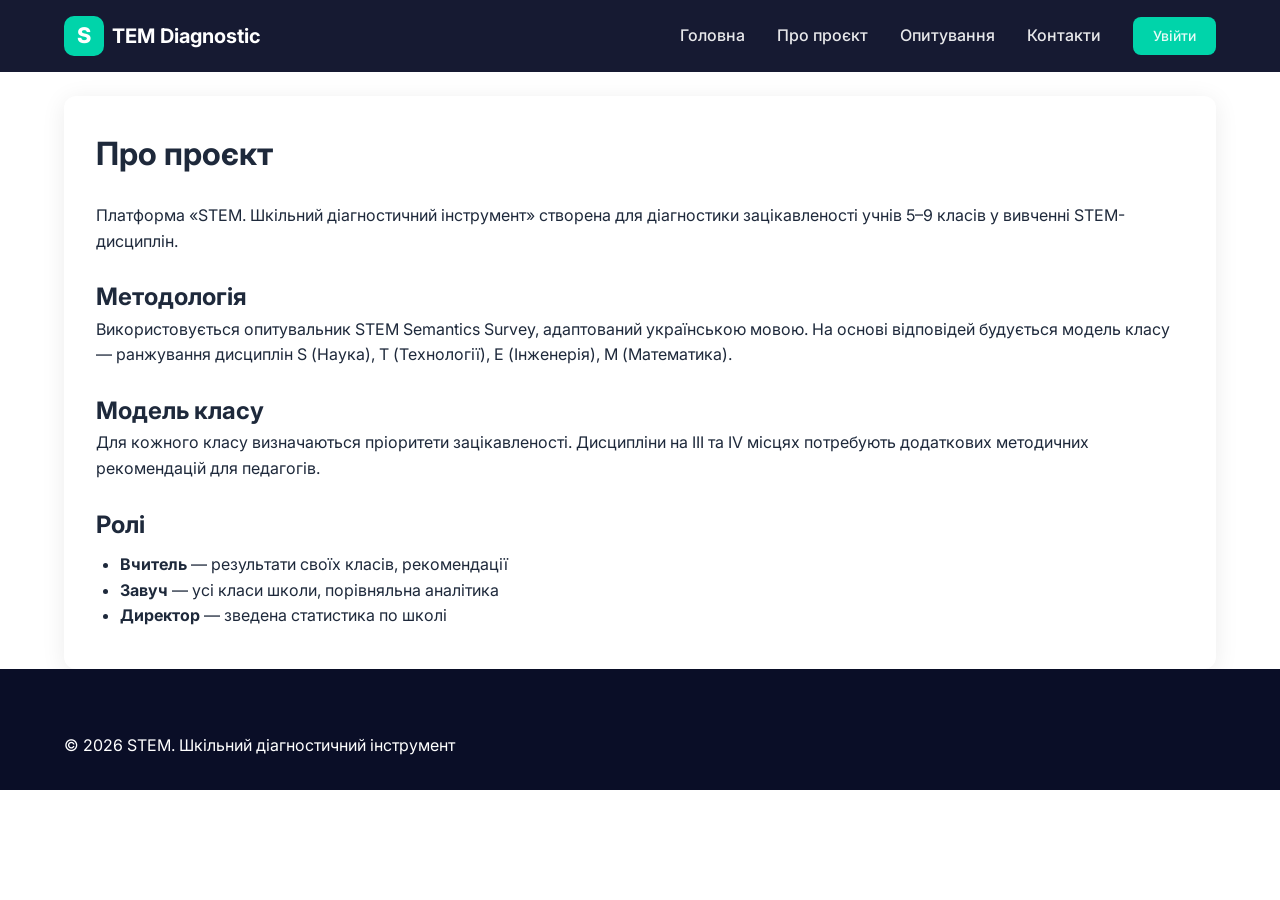
==== frontend/about.html @ a33a81b5 "Add files via upload" ====
<!DOCTYPE html>
<html lang="uk">
<head>
    <meta charset="UTF-8">
    <meta name="viewport" content="width=device-width, initial-scale=1.0">
    <title>Про проєкт — STEM Diagnostic</title>
    <link rel="stylesheet" href="styles.css">
    <link rel="preconnect" href="https://fonts.googleapis.com">
    <link rel="preconnect" href="https://fonts.gstatic.com" crossorigin>
    <link href="https://fonts.googleapis.com/css2?family=Inter:wght@400;500;600;700&display=swap" rel="stylesheet">
</head>
<body>
    <a class="skip-link" href="#main">Перейти до вмісту</a>
    <header class="header">
        <div class="header-top">
            <div class="container header-inner">
                <a href="index.html" class="logo" aria-label="STEM Diagnostic"><span class="logo-icon" aria-hidden="true">S</span><span class="logo-word">TEM Diagnostic</span></a>
                <nav class="nav">
                    <a href="index.html">Головна</a>
                    <a href="index.html#about">Про проєкт</a>
                    <a href="index.html#survey-demo">Опитування</a>
                    <a href="contact.html">Контакти</a>
                    <a href="login.html" class="btn btn-accent stem-auth-login">Увійти</a>
                </nav>
                <button class="mobile-toggle" aria-label="Меню">☰</button>
            </div>
        </div>
    </header>
    <main id="main" class="container" style="padding-top: 6rem;">
        <div class="card">
            <h1 class="page-title">Про проєкт</h1>
            <p>Платформа «STEM. Шкільний діагностичний інструмент» створена для діагностики зацікавленості учнів 5–9 класів у вивченні STEM-дисциплін.</p>
            <h2 style="margin-top:1.5rem">Методологія</h2>
            <p>Використовується опитувальник STEM Semantics Survey, адаптований українською мовою. На основі відповідей будується модель класу — ранжування дисциплін S (Наука), T (Технології), E (Інженерія), M (Математика).</p>
            <h2 style="margin-top:1.5rem">Модель класу</h2>
            <p>Для кожного класу визначаються пріоритети зацікавленості. Дисципліни на III та IV місцях потребують додаткових методичних рекомендацій для педагогів.</p>
            <h2 style="margin-top:1.5rem">Ролі</h2>
            <ul style="margin:0.5rem 0;padding-left:1.5rem">
                <li><strong>Вчитель</strong> — результати своїх класів, рекомендації</li>
                <li><strong>Завуч</strong> — усі класи школи, порівняльна аналітика</li>
                <li><strong>Директор</strong> — зведена статистика по школі</li>
            </ul>
        </div>
    </main>
    <footer class="footer">
        <div class="container"><p>&copy; 2026 STEM. Шкільний діагностичний інструмент</p></div>
    </footer>
    <script src="app.js"></script>
    <script>document.querySelector('.mobile-toggle')?.addEventListener('click',()=>document.querySelector('.nav').classList.toggle('open'));</script>
</body>
</html>
---- frontend/styles.css ----
:root {
    --primary: #00d4aa;
    --primary-dark: #00b894;
    --accent: #00d4aa;
    --dark: #0a0e27;
    --dark-light: #151b3d;
    --text: #1e293b;
    --text-light: #94a3b8;
    --white: #ffffff;
    --border: #e2e8f0;
    --error: #dc2626;
    --success: #16a34a;
}

* {
    margin: 0;
    padding: 0;
    box-sizing: border-box;
}

.skip-link {
    position: absolute;
    left: -9999px;
    z-index: 10000;
    padding: 0.5rem 1rem;
    background: var(--dark);
    color: var(--white);
    text-decoration: none;
    border-radius: 4px;
}
.skip-link:focus {
    left: 1rem;
    top: 1rem;
}

.sr-only {
    position: absolute;
    width: 1px;
    height: 1px;
    padding: 0;
    margin: -1px;
    overflow: hidden;
    clip: rect(0, 0, 0, 0);
    white-space: nowrap;
    border: 0;
}

body {
    font-family: 'Inter', 'Segoe UI', system-ui, sans-serif;
    color: var(--text);
    background: var(--white);
    line-height: 1.6;
}

.container {
    max-width: 1200px;
    margin: 0 auto;
    padding: 0 1.5rem;
}

.header {
    position: fixed;
    top: 0;
    left: 0;
    right: 0;
    z-index: 1000;
    background: rgba(10, 14, 39, 0.95);
    backdrop-filter: blur(10px);
}

.header-top {
    padding: 1rem 0;
}

.header-inner {
    display: flex;
    justify-content: space-between;
    align-items: center;
    position: relative;
}

.logo {
    display: flex;
    align-items: center;
    gap: 0.5rem;
    font-weight: 700;
    font-size: 1.25rem;
    color: var(--white);
    text-decoration: none;
}

/* Як на макеті: закруглений квадрат, суцільна м’ята, біла S */
.logo-icon {
    width: 40px;
    height: 40px;
    background: var(--accent);
    border-radius: 10px;
    display: flex;
    align-items: center;
    justify-content: center;
    font-size: 1.35rem;
    font-weight: 800;
    color: #ffffff;
    line-height: 1;
    flex-shrink: 0;
}

.nav {
    display: flex;
    align-items: center;
    gap: 2rem;
}

.nav a {
    color: rgba(255, 255, 255, 0.9);
    text-decoration: none;
    font-weight: 500;
    transition: color 0.2s;
}

.nav a:hover {
    color: var(--accent);
}

.btn {
    display: inline-block;
    padding: 0.5rem 1.25rem;
    border-radius: 8px;
    font-weight: 600;
    text-decoration: none;
    transition: all 0.2s;
    font-size: 0.875rem;
}

.btn-ghost {
    background: transparent;
    color: var(--white);
}

.btn-ghost:hover {
    color: var(--accent);
}

.btn-accent {
    background: var(--accent);
    color: var(--dark);
    border: none;
}

.btn-accent:hover {
    background: var(--primary-dark);
    color: var(--white);
}

.btn-outline-light {
    background: transparent;
    color: var(--white);
    border: 2px solid rgba(255, 255, 255, 0.5);
}

.btn-outline-light:hover {
    background: var(--white);
    color: var(--dark);
    border-color: var(--white);
}

.btn-lg {
    padding: 0.75rem 1.5rem;
    font-size: 1rem;
}

.mobile-toggle {
    display: none;
    background: none;
    border: none;
    color: var(--white);
    font-size: 1.5rem;
    cursor: pointer;
}

.hero {
    position: relative;
    min-height: 100vh;
    display: flex;
    align-items: center;
    padding: 8rem 0 4rem;
}

.hero-bg {
    position: absolute;
    inset: 0;
}

.hero-bg img {
    width: 100%;
    height: 100%;
    object-fit: cover;
}

.hero-overlay {
    position: absolute;
    inset: 0;
    background: linear-gradient(135deg, rgba(10, 14, 39, 0.9) 0%, rgba(21, 27, 61, 0.85) 100%);
}

.hero-content {
    position: relative;
    z-index: 2;
    max-width: 700px;
}

.hero-badge {
    display: inline-block;
    padding: 0.35rem 0.75rem;
    background: rgba(0, 212, 170, 0.2);
    color: var(--accent);
    border-radius: 50px;
    font-size: 0.875rem;
    font-weight: 600;
    margin-bottom: 1rem;
}

.hero-content h1 {
    font-size: 3rem;
    font-weight: 700;
    color: var(--white);
    line-height: 1.2;
    margin-bottom: 1rem;
}

.hero-content p {
    font-size: 1.25rem;
    color: rgba(255, 255, 255, 0.9);
    margin-bottom: 2rem;
}

.hero-actions {
    display: flex;
    gap: 1rem;
    flex-wrap: wrap;
}

.section {
    padding: 5rem 0;
}

.section-header {
    text-align: center;
    margin-bottom: 3rem;
}

.section-badge {
    display: inline-block;
    padding: 0.35rem 0.75rem;
    background: rgba(0, 212, 170, 0.15);
    color: var(--primary-dark);
    border-radius: 50px;
    font-size: 0.875rem;
    font-weight: 600;
    margin-bottom: 1rem;
}

.section-header h2 {
    font-size: 2.25rem;
    color: var(--dark);
    margin-bottom: 0.5rem;
}

.section-desc {
    max-width: 600px;
    margin: 0 auto;
    color: var(--text-light);
}

.about-section {
    background: #f8fafc;
}

.about-grid {
    display: grid;
    grid-template-columns: 1fr 1fr;
    gap: 3rem;
    align-items: center;
}

.about-image img {
    width: 100%;
    border-radius: 12px;
    box-shadow: 0 10px 40px rgba(0, 0, 0, 0.1);
}

.about-text p {
    margin-bottom: 1rem;
    color: var(--text);
}

.features-section {
    background: var(--white);
}

.features-grid {
    display: grid;
    grid-template-columns: repeat(4, 1fr);
    gap: 1.5rem;
}

.feature-card {
    background: var(--white);
    padding: 2rem;
    border-radius: 12px;
    border: 1px solid var(--border);
    transition: all 0.3s;
}

.feature-card:hover {
    border-color: var(--accent);
    box-shadow: 0 10px 40px rgba(0, 212, 170, 0.1);
}

.feature-icon {
    width: 60px;
    height: 60px;
    border-radius: 12px;
    overflow: hidden;
    margin-bottom: 1rem;
}

.feature-icon img {
    width: 100%;
    height: 100%;
    object-fit: cover;
}

.feature-card h3 {
    font-size: 1.125rem;
    color: var(--dark);
    margin-bottom: 0.5rem;
}

.feature-card p {
    font-size: 0.9rem;
    color: var(--text-light);
}

.survey-demo-section {
    background: #f8fafc;
}

.survey-demo-card {
    background: var(--white);
    border-radius: 16px;
    box-shadow: 0 4px 24px rgba(0, 0, 0, 0.08);
    overflow: hidden;
    max-width: 800px;
    margin: 0 auto;
}

.survey-demo-header {
    padding: 2rem;
    background: linear-gradient(135deg, var(--dark) 0%, var(--dark-light) 100%);
    color: var(--white);
}

.survey-demo-header h3 {
    font-size: 1.5rem;
    margin-bottom: 0.5rem;
}

.survey-demo-header p {
    font-size: 0.9rem;
    opacity: 0.8;
}

.survey-demo-body {
    padding: 2rem;
}

.scale-row {
    display: flex;
    align-items: center;
    gap: 1rem;
    justify-content: space-between;
    padding: 0.75rem 0;
    border-bottom: 1px solid var(--border);
}

.scale-row:last-child {
    border-bottom: none;
}

.scale-label {
    flex: 0 0 280px;
    font-size: 0.95rem;
}

.scale-options {
    display: flex;
    gap: 0.5rem;
}

.scale-options span {
    display: inline-flex;
    align-items: center;
    justify-content: center;
    width: 36px;
    height: 36px;
    border: 2px solid var(--border);
    border-radius: 8px;
    font-weight: 600;
    font-size: 0.875rem;
}

.survey-demo-footer {
    padding: 0 2rem 2rem;
    text-align: center;
}

.survey-demo-footer p {
    margin-bottom: 1rem;
    color: var(--text-light);
}

.stats-section {
    background: linear-gradient(135deg, var(--dark) 0%, var(--dark-light) 100%);
    padding: 4rem 0;
}

.stats-grid {
    display: grid;
    grid-template-columns: repeat(4, 1fr);
    gap: 2rem;
}

.stat-item {
    text-align: center;
}

.stat-number {
    display: block;
    font-size: 3rem;
    font-weight: 700;
    color: var(--accent);
}

.stat-label {
    font-size: 0.9rem;
    color: rgba(255, 255, 255, 0.8);
}

.method-section {
    background: var(--white);
}

.method-content {
    max-width: 700px;
    margin: 0 auto;
}

.method-content p {
    margin-bottom: 1rem;
    color: var(--text);
}

.cta-section {
    background: linear-gradient(135deg, var(--dark) 0%, var(--dark-light) 100%);
    padding: 4rem 0;
}

.cta-content {
    text-align: center;
}

.cta-content h2 {
    font-size: 2rem;
    color: var(--white);
    margin-bottom: 0.5rem;
}

.cta-content p {
    color: rgba(255, 255, 255, 0.9);
    margin-bottom: 2rem;
}

.cta-actions {
    display: flex;
    gap: 1rem;
    justify-content: center;
    flex-wrap: wrap;
}

.footer {
    background: var(--dark);
    color: var(--white);
    padding: 4rem 0 2rem;
}

.footer-grid {
    display: flex;
    justify-content: space-between;
    align-items: flex-start;
    margin-bottom: 2rem;
}

.footer-brand .logo {
    color: var(--white);
}

.footer-brand p {
    margin-top: 0.5rem;
    color: var(--text-light);
}

.footer-links {
    display: flex;
    gap: 2rem;
}

.footer-links a {
    color: rgba(255, 255, 255, 0.8);
    text-decoration: none;
}

.footer-links a:hover {
    color: var(--accent);
}

.footer-bottom {
    padding-top: 2rem;
    border-top: 1px solid rgba(255, 255, 255, 0.1);
    text-align: center;
}

.footer-bottom p {
    font-size: 0.875rem;
    color: var(--text-light);
}

.form-group {
    margin-bottom: 1rem;
}

.form-group label {
    display: block;
    margin-bottom: 0.5rem;
    font-weight: 500;
}

.form-group input,
.form-group select {
    width: 100%;
    padding: 0.75rem;
    border: 1px solid var(--border);
    border-radius: 8px;
    font-size: 1rem;
}

.form-group input:focus {
    outline: none;
    border-color: var(--accent);
}

.form-error {
    color: var(--error);
    font-size: 0.875rem;
    margin-top: 0.25rem;
}

.form-success {
    color: var(--success);
    font-size: 0.9375rem;
    margin-bottom: 1rem;
    padding: 1rem;
    background: rgba(22, 163, 74, 0.08);
    border-radius: 8px;
    line-height: 1.5;
}

.form-success a {
    color: var(--success);
    font-weight: 600;
}

/* Індикатор складності пароля (класи на #pwdStrength) */
.pwd-hint {
    font-size: 0.8125rem;
    color: var(--text-light);
    margin-top: 0.35rem;
    line-height: 1.45;
}

.pwd-strength {
    margin-top: 0.5rem;
}

.pwd-meter {
    height: 6px;
    border-radius: 4px;
    background: var(--border);
    overflow: hidden;
}

.pwd-meter-fill {
    height: 100%;
    width: 0%;
    border-radius: 4px;
    transition: width 0.25s ease, background 0.2s;
}

.pwd-strength-weak .pwd-meter-fill {
    width: 33%;
    background: #ef4444;
}

.pwd-strength-fair .pwd-meter-fill {
    width: 66%;
    background: #f59e0b;
}

.pwd-strength-good .pwd-meter-fill {
    width: 100%;
    background: var(--accent);
}

.pwd-strength-strong .pwd-meter-fill {
    width: 100%;
    background: var(--success);
    box-shadow: 0 0 8px rgba(22, 163, 74, 0.35);
}

/* Сторінка реєстрації */
.register-page {
    padding-bottom: 3rem;
}

.card--register {
    max-width: 480px;
    margin-left: auto;
    margin-right: auto;
    border-radius: 16px;
    border: 1px solid rgba(226, 232, 240, 0.95);
    box-shadow:
        0 4px 0 0 var(--accent),
        0 12px 48px rgba(10, 14, 39, 0.07);
}

.card--register .page-title {
    letter-spacing: -0.02em;
}

.captcha-fieldset {
    border: none;
    padding: 0;
    margin: 0 0 1.25rem;
    min-width: 0;
}

.captcha-legend {
    float: none;
    width: 100%;
    font-weight: 600;
    font-size: 0.9375rem;
    margin: 0 0 0.75rem;
    padding: 0;
    color: var(--text);
}

.captcha-legend .req-star {
    color: var(--error);
    text-decoration: none;
    font-weight: 700;
}

.captcha-panel {
    background: linear-gradient(145deg, #f8fafc 0%, #f1f5f9 100%);
    border: 1px solid var(--border);
    border-radius: 12px;
    padding: 1rem 1.1rem;
    outline: none;
}

.captcha-panel:focus-within {
    border-color: rgba(0, 212, 170, 0.45);
    box-shadow: 0 0 0 3px rgba(0, 212, 170, 0.15);
}

.captcha-row {
    display: flex;
    flex-wrap: wrap;
    align-items: center;
    gap: 0.75rem 1rem;
}

.captcha-equation {
    display: inline-flex;
    align-items: center;
    justify-content: center;
    min-height: 2.75rem;
    min-width: 7.5rem;
    padding: 0.35rem 0.75rem;
    font-weight: 700;
    font-size: 1.2rem;
    font-variant-numeric: tabular-nums;
    letter-spacing: 0.04em;
    color: var(--dark);
    background: var(--white);
    border-radius: 8px;
    border: 1px dashed rgba(148, 163, 184, 0.6);
    filter: blur(5px);
    transition: filter 0.25s ease;
    user-select: none;
}

.captcha-panel:focus-within .captcha-equation,
.captcha-panel.is-revealed .captcha-equation {
    filter: none;
}

.captcha-answer {
    max-width: 7rem;
    flex: 1 1 6rem;
}

.captcha-actions {
    display: flex;
    flex-wrap: wrap;
    align-items: center;
    gap: 0.5rem 0.75rem;
    margin-top: 0.85rem;
    padding-top: 0.75rem;
    border-top: 1px solid rgba(148, 163, 184, 0.25);
}

.btn-captcha-reveal {
    padding: 0.35rem 0.75rem;
    font-size: 0.8125rem;
    font-weight: 500;
    color: var(--accent);
    background: transparent;
    border: none;
    cursor: pointer;
    text-decoration: underline;
    text-underline-offset: 2px;
}

.btn-captcha-reveal:hover {
    color: var(--primary-dark);
}

.btn-captcha-reveal:focus-visible {
    outline: 2px solid var(--accent);
    outline-offset: 2px;
    border-radius: 4px;
}

@media (prefers-reduced-motion: reduce) {
    .captcha-equation {
        filter: none;
        transition: none;
    }
}

.register-lead {
    color: var(--text-light);
    margin-bottom: 1.5rem;
    line-height: 1.65;
}

.register-lead a {
    color: var(--accent);
    font-weight: 500;
}

.req-star {
    color: var(--error);
    font-weight: 700;
}

.btn-register-submit {
    width: 100%;
    margin-top: 1rem;
}

.btn-inline {
    padding: 0.35rem 0.75rem;
    font-size: 0.8rem;
}

.password-field-wrap {
    position: relative;
    width: 100%;
}

.password-field-wrap input {
    width: 100%;
    padding-right: 5.75rem;
}

.password-toggle {
    position: absolute;
    right: 0.35rem;
    top: 50%;
    transform: translateY(-50%);
    padding: 0.4rem 0.65rem;
    font-size: 0.8125rem;
    font-weight: 500;
    color: var(--text-light);
    background: var(--white);
    border: 1px solid var(--border);
    border-radius: 6px;
    cursor: pointer;
    line-height: 1.2;
}

.password-toggle:hover {
    color: var(--accent);
    border-color: var(--accent);
}

.card {
    background: var(--white);
    padding: 2rem;
    border-radius: 12px;
    box-shadow: 0 4px 24px rgba(0, 0, 0, 0.08);
}

.page-title {
    margin-bottom: 1.5rem;
}

.dashboard-grid {
    display: grid;
    grid-template-columns: repeat(auto-fit, minmax(280px, 1fr));
    gap: 1.5rem;
    margin-top: 1rem;
}

.dashboard-card {
    background: var(--white);
    padding: 1.5rem;
    border-radius: 12px;
    border: 1px solid var(--border);
}

.dashboard-card h3 {
    color: var(--accent);
    margin-bottom: 0.5rem;
}

.btn-primary {
    background: var(--accent);
    color: var(--dark);
}

.btn-primary:hover {
    background: var(--primary-dark);
    color: var(--white);
}

.btn-outline {
    background: transparent;
    color: var(--accent);
    border: 2px solid var(--accent);
}

.btn-outline:hover {
    background: var(--accent);
    color: var(--dark);
}

@media (max-width: 1024px) {
    .features-grid {
        grid-template-columns: repeat(2, 1fr);
    }
    .stats-grid {
        grid-template-columns: repeat(2, 1fr);
    }
}

@media (max-width: 768px) {
    .nav {
        display: none;
        position: absolute;
        top: 100%;
        left: 0;
        right: 0;
        flex-direction: column;
        background: var(--dark);
        padding: 1rem;
    }
    .nav.open {
        display: flex;
        z-index: 1001;
        box-shadow: 0 8px 24px rgba(0, 0, 0, 0.35);
    }
    .mobile-toggle {
        display: block;
    }
    .hero-content h1 {
        font-size: 2rem;
    }
    .about-grid {
        grid-template-columns: 1fr;
    }
    .about-image {
        order: -1;
    }
    .features-grid {
        grid-template-columns: 1fr;
    }
    .stats-grid {
        grid-template-columns: 1fr;
    }
    .scale-row {
        flex-direction: column;
        align-items: flex-start;
    }
    .footer-grid {
        flex-direction: column;
        gap: 1rem;
    }
    .dashboard-grid {
        grid-template-columns: 1fr;
    }
    .page-title {
        font-size: 1.5rem;
    }
    .container {
        padding: 0 1rem;
    }
}

input:focus-visible,
select:focus-visible,
button:focus-visible,
textarea:focus-visible,
a:focus-visible {
    outline: 2px solid var(--accent);
    outline-offset: 2px;
}

#schoolOut table:not(.analytics-data-table),
#netOut table,
#modelOut table {
    display: block;
    overflow-x: auto;
    -webkit-overflow-scrolling: touch;
}

/* ——— Панель керування: аналітика та мобільна адаптація ——— */
.page-dashboard {
    padding-bottom: env(safe-area-inset-bottom, 0);
}

.dashboard-main {
    padding-top: max(5.5rem, calc(4.5rem + env(safe-area-inset-top, 0px)));
    padding-left: max(1rem, env(safe-area-inset-left, 0px));
    padding-right: max(1rem, env(safe-area-inset-right, 0px));
}

.school-export-actions {
    display: flex;
    flex-wrap: wrap;
    gap: 0.5rem;
    margin-top: 0.75rem;
}

.school-export-actions .btn {
    min-height: 44px;
    padding: 0.6rem 1rem;
    touch-action: manipulation;
}

.school-analytics-viz {
    margin-top: 0.5rem;
}

.analytics-school-title {
    margin: 0 0 1rem;
    font-size: 1.05rem;
}

.analytics-empty-msg {
    margin: 0 0 1rem;
}

.analytics-chart-grid {
    display: grid;
    grid-template-columns: minmax(260px, 1fr) minmax(280px, 1.4fr);
    gap: 1.25rem;
    align-items: stretch;
    margin-bottom: 1.25rem;
}

.analytics-chart-card {
    background: linear-gradient(180deg, rgba(0, 212, 170, 0.06) 0%, var(--white) 48%);
    border: 1px solid var(--border);
    border-radius: 12px;
    padding: 1rem 1rem 1.25rem;
    box-shadow: 0 2px 12px rgba(15, 23, 42, 0.06);
}

.analytics-chart-heading {
    margin: 0 0 0.35rem;
    font-size: 0.95rem;
    color: var(--text);
    font-weight: 600;
}

.analytics-chart-hint {
    margin: 0 0 0.75rem;
    font-size: 0.8rem;
    color: var(--text-light);
    line-height: 1.45;
}

.analytics-canvas-box {
    position: relative;
    width: 100%;
}

.analytics-canvas-box--donut {
    height: min(72vw, 280px);
    max-height: 300px;
}

.analytics-canvas-box--bars {
    min-height: 260px;
}

.analytics-chart-placeholder {
    min-height: 180px;
    display: flex;
    align-items: center;
    justify-content: center;
    text-align: center;
    padding: 1rem;
    color: var(--text-light);
    font-size: 0.9rem;
    border: 1px dashed var(--border);
    border-radius: 10px;
    background: rgba(248, 250, 252, 0.8);
}

.analytics-table-heading {
    font-size: 1rem;
    margin: 1rem 0 0.5rem;
    font-weight: 600;
}

.analytics-table-tier {
    font-size: 0.9rem;
    margin: 0.85rem 0 0.4rem;
    font-weight: 600;
    color: var(--text-light);
}

.analytics-table-tier:first-of-type {
    margin-top: 0.35rem;
}

.analytics-tier-heading {
    font-size: 0.95rem;
    margin: 0.5rem 0 0.35rem;
    font-weight: 600;
    color: var(--text-light);
}

.analytics-chart-card .analytics-tier-heading:first-child {
    margin-top: 0;
}

.analytics-table-wrap {
    overflow-x: auto;
    -webkit-overflow-scrolling: touch;
    border-radius: 8px;
    border: 1px solid var(--border);
}

.analytics-data-table {
    width: 100%;
    border-collapse: collapse;
    font-size: 0.88rem;
}

.analytics-data-table th,
.analytics-data-table td {
    padding: 0.5rem 0.45rem;
    text-align: center;
    border-bottom: 1px solid var(--border);
}

.analytics-data-table th:first-child,
.analytics-data-table td:first-child {
    text-align: left;
    position: sticky;
    left: 0;
    background: var(--white);
    z-index: 1;
    box-shadow: 4px 0 8px -4px rgba(0, 0, 0, 0.08);
}

.analytics-data-table thead th {
    background: rgba(0, 212, 170, 0.12);
    font-weight: 600;
    font-size: 0.82rem;
}

.school-compare-grid {
    display: grid;
    grid-template-columns: repeat(auto-fit, minmax(min(100%, 300px), 1fr));
    gap: 1.25rem;
    align-items: start;
}

.school-compare-title {
    font-size: 1rem;
    margin: 0 0 0.75rem;
    padding-bottom: 0.35rem;
    border-bottom: 2px solid var(--accent);
}

#schoolOut {
    max-width: 100%;
}

@media (max-width: 900px) {
    .analytics-chart-grid {
        grid-template-columns: 1fr;
    }

    .analytics-canvas-box--donut {
        height: min(70vw, 260px);
    }
}

@media (max-width: 600px) {
    .dashboard-main {
        padding-top: max(5rem, calc(4rem + env(safe-area-inset-top, 0px)));
    }

    .page-title {
        font-size: 1.35rem;
    }

    .card {
        padding: 1.25rem 1rem;
    }

    .school-export-actions {
        flex-direction: column;
    }

    .school-export-actions .btn {
        width: 100%;
        justify-content: center;
    }

    .dashboard-main select,
    .dashboard-main input[type="search"],
    .dashboard-main input[type="text"],
    .dashboard-main textarea {
        min-height: 44px;
        font-size: 16px;
    }

    .analytics-data-table thead {
        display: none;
    }

    .analytics-data-table tr {
        display: block;
        margin-bottom: 0.75rem;
        border: 1px solid var(--border);
        border-radius: 8px;
        overflow: hidden;
    }

    .analytics-data-table td {
        display: flex;
        justify-content: space-between;
        align-items: center;
        text-align: right;
        padding: 0.45rem 0.65rem;
        border-bottom: 1px solid var(--border);
    }

    .analytics-data-table td:first-child {
        position: static;
        box-shadow: none;
        background: rgba(0, 212, 170, 0.1);
        font-weight: 600;
        text-align: left;
    }

    .analytics-data-table td:last-child {
        border-bottom: none;
    }

    .analytics-data-table td::before {
        content: attr(data-label);
        font-weight: 500;
        color: var(--text-light);
        margin-right: 0.75rem;
        flex-shrink: 0;
    }

    .analytics-chart-card {
        padding: 0.85rem 0.75rem 1rem;
    }
}

/* ——— Макет інтерфейсу аналітики для директора (головна) ——— */
.director-mock-section {
    background: linear-gradient(180deg, #f1f5f9 0%, var(--white) 32%, #f8fafc 100%);
    padding-top: 3.5rem;
    padding-bottom: 3.5rem;
}

.director-mock-shell {
    max-width: 900px;
    margin: 0 auto;
    border-radius: 12px;
    box-shadow: 0 8px 40px rgba(15, 23, 42, 0.12), 0 0 0 1px rgba(15, 23, 42, 0.06);
    overflow: hidden;
    background: #e2e8f0;
}

.director-mock-chrome {
    display: flex;
    align-items: center;
    gap: 0.75rem;
    padding: 0.5rem 0.75rem;
    background: linear-gradient(180deg, #334155 0%, #1e293b 100%);
    color: rgba(255, 255, 255, 0.9);
    font-size: 0.75rem;
}

.director-mock-dots {
    display: flex;
    gap: 5px;
    flex-shrink: 0;
}
.director-mock-dots i {
    display: block;
    width: 10px;
    height: 10px;
    border-radius: 50%;
    background: #f87171;
}
.director-mock-dots i:nth-child(2) { background: #fbbf24; }
.director-mock-dots i:nth-child(3) { background: #4ade80; }

.director-mock-chrome-title {
    flex: 1;
    text-align: center;
    font-weight: 500;
    letter-spacing: 0.02em;
    white-space: nowrap;
    overflow: hidden;
    text-overflow: ellipsis;
}

.director-mock-body {
    padding: 1rem 1rem 1.25rem;
    background: #e2e8f0;
}

.director-mock-card {
    background: var(--white);
    border-radius: 12px;
    padding: 1.15rem 1.25rem 1.25rem;
    box-shadow: 0 2px 16px rgba(0, 0, 0, 0.06);
}

.director-mock-card-head {
    display: flex;
    flex-wrap: wrap;
    align-items: center;
    gap: 0.5rem 1rem;
    margin-bottom: 1rem;
    padding-bottom: 0.75rem;
    border-bottom: 1px solid var(--border);
}

.director-mock-badge {
    font-size: 0.7rem;
    font-weight: 600;
    text-transform: uppercase;
    letter-spacing: 0.06em;
    color: var(--dark);
    background: linear-gradient(135deg, rgba(0, 212, 170, 0.2), rgba(0, 212, 170, 0.08));
    border: 1px solid rgba(0, 212, 170, 0.45);
    padding: 0.2rem 0.55rem;
    border-radius: 6px;
}

.director-mock-h3 {
    margin: 0;
    font-size: 1.1rem;
    color: var(--text);
    font-weight: 700;
}

.director-mock-form {
    margin-bottom: 1.25rem;
}

.director-mock-label {
    display: block;
    font-size: 0.8rem;
    color: var(--text-light);
    margin-bottom: 0.35rem;
    font-weight: 500;
}

.director-mock-select {
    width: 100%;
    max-width: 100%;
    padding: 0.6rem 0.75rem;
    background: #f8fafc;
    border: 1px solid var(--border);
    border-radius: 8px;
    font-size: 0.9rem;
    color: var(--text);
    margin-bottom: 0.75rem;
}

.director-mock-actions {
    display: flex;
    flex-wrap: wrap;
    gap: 0.5rem;
}

.director-mock-btn {
    display: inline-block;
    padding: 0.5rem 0.9rem;
    font-size: 0.85rem;
    font-weight: 600;
    border-radius: 8px;
    cursor: default;
    user-select: none;
}

.director-mock-btn--primary {
    background: var(--accent);
    color: var(--dark);
    box-shadow: 0 2px 8px rgba(0, 212, 170, 0.35);
}

.director-mock-btn--ghost {
    background: var(--white);
    color: var(--accent);
    border: 2px solid var(--accent);
}

.director-mock-viz-grid {
    display: grid;
    grid-template-columns: minmax(200px, 0.9fr) minmax(220px, 1.1fr);
    gap: 1.1rem;
    margin-bottom: 1rem;
}

.director-mock-viz-block {
    background: linear-gradient(180deg, rgba(0, 212, 170, 0.07) 0%, var(--white) 50%);
    border: 1px solid var(--border);
    border-radius: 10px;
    padding: 0.85rem 0.9rem 1rem;
}

.director-mock-viz-title {
    margin: 0 0 0.65rem;
    font-size: 0.9rem;
    font-weight: 600;
    color: var(--text);
}

.director-mock-donut-wrap {
    display: flex;
    flex-wrap: wrap;
    align-items: center;
    justify-content: center;
    gap: 1rem;
}

.director-mock-donut {
    width: min(46vw, 180px);
    height: min(46vw, 180px);
    border-radius: 50%;
    background: conic-gradient(
        from -90deg,
        #3b82f6 0% 26%,
        #8b5cf6 26% 48%,
        #10b981 48% 70%,
        #f59e0b 70% 100%
    );
    position: relative;
    flex-shrink: 0;
    box-shadow: inset 0 0 0 1px rgba(255, 255, 255, 0.25);
}

.director-mock-donut::after {
    content: "";
    position: absolute;
    left: 50%;
    top: 50%;
    transform: translate(-50%, -50%);
    width: 48%;
    height: 48%;
    background: var(--white);
    border-radius: 50%;
    box-shadow: 0 0 0 1px var(--border);
}

.director-mock-legend {
    list-style: none;
    font-size: 0.8rem;
    line-height: 1.6;
    color: var(--text);
    margin: 0;
    padding: 0;
    min-width: 9rem;
}

.director-mock-legend .dm-l {
    display: inline-block;
    width: 10px;
    height: 10px;
    border-radius: 2px;
    margin-right: 0.4rem;
    vertical-align: middle;
}

.swatch-s { background: #3b82f6; }
.swatch-t { background: #8b5cf6; }
.swatch-e { background: #10b981; }
.swatch-m { background: #f59e0b; }

.director-mock-bars {
    display: flex;
    flex-direction: column;
    gap: 0.65rem;
}

.director-mock-bar-row {
    display: flex;
    align-items: flex-end;
    gap: 0.5rem;
}

.director-mock-class {
    flex: 0 0 2.5rem;
    font-size: 0.8rem;
    font-weight: 600;
    color: var(--text);
    line-height: 1.2;
}

.director-mock-bar-track {
    flex: 1;
    display: flex;
    align-items: flex-end;
    justify-content: space-between;
    gap: 4px;
    height: 56px;
    min-width: 0;
}

.director-mock-bar-track .dm-col {
    flex: 1;
    height: 100%;
    display: flex;
    align-items: flex-end;
    justify-content: center;
    min-width: 0;
}

.director-mock-bar-track .b {
    display: block;
    width: 100%;
    max-width: 28px;
    min-height: 4px;
    border-radius: 4px 4px 0 0;
    margin: 0 auto;
    align-self: flex-end;
}

.director-mock-bar-track .b.s { background: #3b82f6; }
.director-mock-bar-track .b.t { background: #8b5cf6; }
.director-mock-bar-track .b.e { background: #10b981; }
.director-mock-bar-track .b.m { background: #f59e0b; }

.director-mock-bar-keys {
    display: flex;
    flex-wrap: wrap;
    gap: 0.5rem 0.9rem;
    margin-top: 0.5rem;
    font-size: 0.7rem;
    color: var(--text-light);
}

.director-mock-bar-keys .k {
    display: inline-block;
    width: 8px;
    height: 8px;
    border-radius: 2px;
    margin-right: 0.2rem;
    vertical-align: middle;
}
.director-mock-bar-keys .k.s { background: #3b82f6; }
.director-mock-bar-keys .k.t { background: #8b5cf6; }
.director-mock-bar-keys .k.e { background: #10b981; }
.director-mock-bar-keys .k.m { background: #f59e0b; }

.director-mock-table-wrap {
    overflow-x: auto;
    -webkit-overflow-scrolling: touch;
    border-radius: 8px;
    border: 1px solid var(--border);
    margin-bottom: 0.75rem;
}

.director-mock-table {
    width: 100%;
    border-collapse: collapse;
    font-size: 0.8rem;
}

.director-mock-table th,
.director-mock-table td {
    padding: 0.45rem 0.4rem;
    text-align: center;
    border-bottom: 1px solid var(--border);
}

.director-mock-table th {
    background: rgba(0, 212, 170, 0.12);
    font-weight: 600;
    font-size: 0.75rem;
}

.director-mock-table td:first-child,
.director-mock-table th:first-child {
    text-align: left;
    padding-left: 0.6rem;
}

.director-mock-export-label {
    margin: 0.9rem 0 0.45rem;
    font-size: 0.8rem;
    font-weight: 600;
    color: var(--text);
}

.director-mock-exports {
    display: flex;
    flex-wrap: wrap;
    gap: 0.4rem;
}

.director-mock-exp {
    font-size: 0.68rem;
    font-weight: 500;
    padding: 0.35rem 0.5rem;
    border: 1px solid var(--border);
    border-radius: 6px;
    color: var(--text-light);
    background: #f8fafc;
    cursor: default;
    white-space: nowrap;
}

.director-mock-footnote {
    margin-top: 1.25rem;
    text-align: center;
    font-size: 0.9rem;
    color: var(--text-light);
    max-width: 42rem;
    margin-left: auto;
    margin-right: auto;
    line-height: 1.55;
}

@media (max-width: 720px) {
    .director-mock-viz-grid {
        grid-template-columns: 1fr;
    }

    .director-mock-chrome-title {
        font-size: 0.65rem;
    }

    .director-mock-card {
        padding: 1rem 0.85rem;
    }
}

@media (max-width: 480px) {
    .director-mock-chrome {
        padding: 0.45rem 0.5rem;
    }

    .director-mock-donut {
        width: 160px;
        height: 160px;
    }

    .director-mock-bar-track {
        height: 48px;
    }

    .director-mock-table {
        font-size: 0.75rem;
    }
}
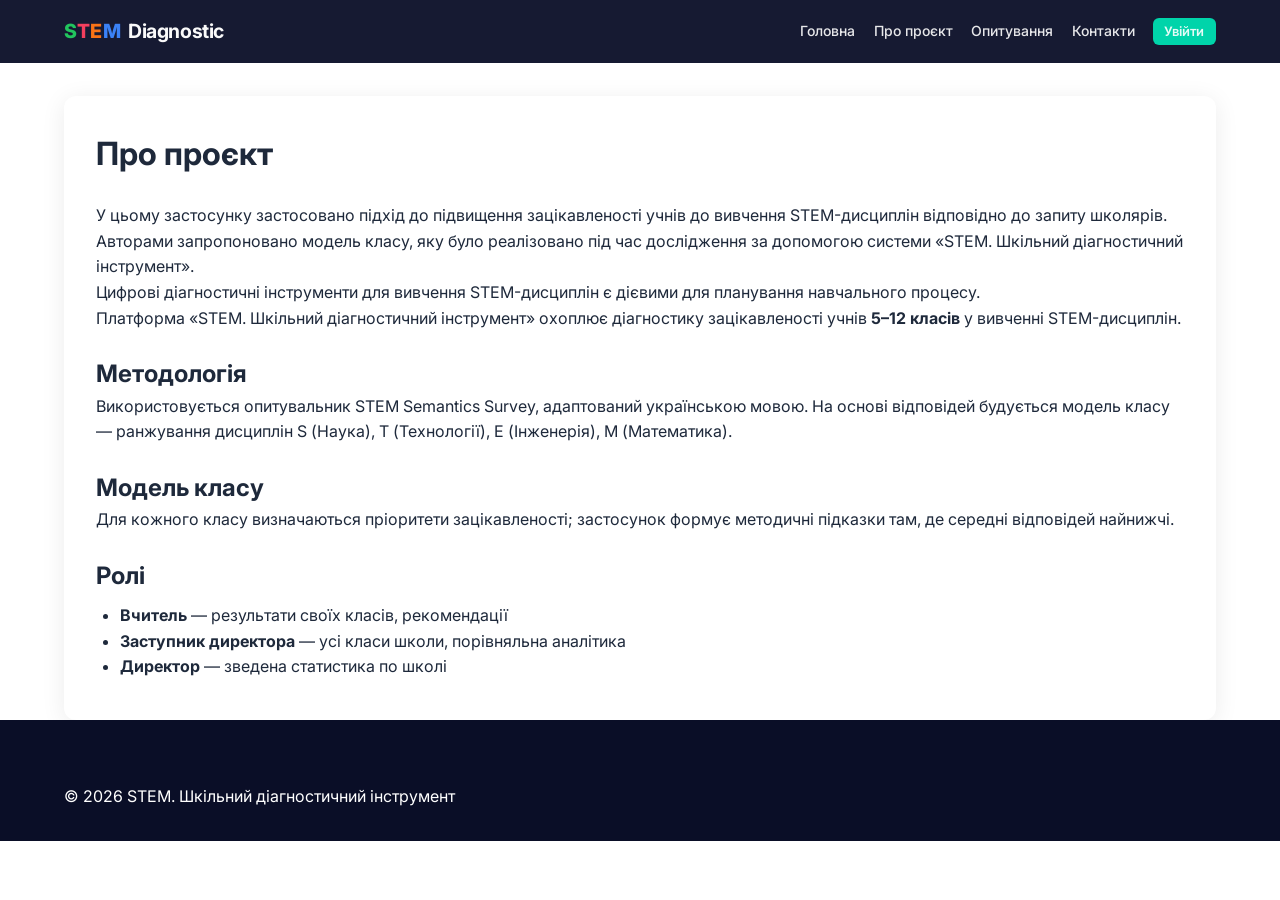
==== commit c263a007: "Add files via upload" ====
--- a/frontend/about.html
+++ b/frontend/about.html
@@ -3,7 +3,7 @@
 <head>
     <meta charset="UTF-8">
     <meta name="viewport" content="width=device-width, initial-scale=1.0">
-    <title>Про проєкт — STEM Diagnostic</title>
+    <title>Про проєкт — STEM. Цифровий діагностичний інструмент</title>
     <link rel="stylesheet" href="styles.css">
     <link rel="preconnect" href="https://fonts.googleapis.com">
     <link rel="preconnect" href="https://fonts.gstatic.com" crossorigin>
@@ -14,7 +14,7 @@
     <header class="header">
         <div class="header-top">
             <div class="container header-inner">
-                <a href="index.html" class="logo" aria-label="STEM Diagnostic"><span class="logo-icon" aria-hidden="true">S</span><span class="logo-word">TEM Diagnostic</span></a>
+                <a href="index.html" class="logo" aria-label="STEM Diagnostic"><span class="logo-stem-letters" aria-hidden="true"><span class="logo-sl logo-sl--s">S</span><span class="logo-sl logo-sl--t">T</span><span class="logo-sl logo-sl--e">E</span><span class="logo-sl logo-sl--m">M</span></span><span class="logo-tail">Diagnostic</span></a>
                 <nav class="nav">
                     <a href="index.html">Головна</a>
                     <a href="index.html#about">Про проєкт</a>
@@ -29,15 +29,17 @@
     <main id="main" class="container" style="padding-top: 6rem;">
         <div class="card">
             <h1 class="page-title">Про проєкт</h1>
-            <p>Платформа «STEM. Шкільний діагностичний інструмент» створена для діагностики зацікавленості учнів 5–9 класів у вивченні STEM-дисциплін.</p>
+            <p>У цьому застосунку застосовано підхід до підвищення зацікавленості учнів до вивчення STEM-дисциплін відповідно до запиту школярів. Авторами запропоновано модель класу, яку було реалізовано під час дослідження за допомогою системи «STEM. Шкільний діагностичний інструмент».</p>
+            <p>Цифрові діагностичні інструменти для вивчення STEM-дисциплін є дієвими для планування навчального процесу.</p>
+            <p>Платформа «STEM. Шкільний діагностичний інструмент» охоплює діагностику зацікавленості учнів <strong>5–12 класів</strong> у вивченні STEM-дисциплін.</p>
             <h2 style="margin-top:1.5rem">Методологія</h2>
             <p>Використовується опитувальник STEM Semantics Survey, адаптований українською мовою. На основі відповідей будується модель класу — ранжування дисциплін S (Наука), T (Технології), E (Інженерія), M (Математика).</p>
             <h2 style="margin-top:1.5rem">Модель класу</h2>
-            <p>Для кожного класу визначаються пріоритети зацікавленості. Дисципліни на III та IV місцях потребують додаткових методичних рекомендацій для педагогів.</p>
+            <p>Для кожного класу визначаються пріоритети зацікавленості; застосунок формує методичні підказки там, де середні відповідей найнижчі.</p>
             <h2 style="margin-top:1.5rem">Ролі</h2>
             <ul style="margin:0.5rem 0;padding-left:1.5rem">
                 <li><strong>Вчитель</strong> — результати своїх класів, рекомендації</li>
-                <li><strong>Завуч</strong> — усі класи школи, порівняльна аналітика</li>
+                <li><strong>Заступник директора</strong> — усі класи школи, порівняльна аналітика</li>
                 <li><strong>Директор</strong> — зведена статистика по школі</li>
             </ul>
         </div>
--- a/frontend/styles.css
+++ b/frontend/styles.css
@@ -74,22 +74,65 @@
 
 .header-inner {
     display: flex;
-    justify-content: space-between;
     align-items: center;
+    flex-wrap: nowrap;
+    gap: clamp(0.75rem, 1.75vw, 1.5rem);
     position: relative;
+    justify-content: flex-start;
+    min-width: 0;
 }
 
 .logo {
-    display: flex;
+    display: inline-flex;
     align-items: center;
     gap: 0.5rem;
     font-weight: 700;
     font-size: 1.25rem;
     color: var(--white);
     text-decoration: none;
-}
-
-/* Як на макеті: закруглений квадрат, суцільна м’ята, біла S */
+    white-space: nowrap;
+    flex-shrink: 0;
+}
+
+.logo-stem-letters {
+    display: inline-flex;
+    align-items: baseline;
+    gap: 0.04em;
+    font-weight: 800;
+    font-size: clamp(0.95rem, 2.4vw, 1.22rem);
+    letter-spacing: -0.03em;
+    line-height: 1.1;
+}
+
+.logo-sl {
+    display: inline-block;
+    line-height: 1;
+}
+
+.logo-sl--s {
+    color: #22c55e;
+}
+.logo-sl--t {
+    color: #f43f5e;
+}
+.logo-sl--e {
+    color: #f97316;
+}
+.logo-sl--m {
+    color: #3b82f6;
+}
+
+.logo-tail {
+    font-size: clamp(0.95rem, 2.4vw, 1.22rem);
+    font-weight: 700;
+    letter-spacing: -0.02em;
+    color: rgba(255, 255, 255, 0.98);
+}
+
+.footer-brand .logo-tail {
+    color: rgba(255, 255, 255, 0.98);
+}
+
 .logo-icon {
     width: 40px;
     height: 40px;
@@ -105,10 +148,36 @@
     flex-shrink: 0;
 }
 
+.logo-word {
+    font-size: clamp(0.95rem, 2.4vw, 1.25rem);
+    letter-spacing: -0.02em;
+    line-height: 1.2;
+}
+
 .nav {
     display: flex;
     align-items: center;
-    gap: 2rem;
+    gap: clamp(0.65rem, 1.45vw, 1.35rem);
+    flex-wrap: nowrap;
+    flex: 0 0 auto;
+    margin-left: auto;
+    justify-content: flex-end;
+    min-width: min-content;
+}
+
+@media (max-width: 1100px) {
+    .header .nav > a.btn.stem-auth-login,
+    .header .nav > a.btn.stem-auth-register {
+        width: 100%;
+        flex: unset;
+        max-width: none;
+        text-align: center;
+        box-sizing: border-box;
+        justify-content: center;
+        display: flex;
+        text-overflow: clip;
+        overflow: visible;
+    }
 }
 
 .nav a {
@@ -116,6 +185,24 @@
     text-decoration: none;
     font-weight: 500;
     transition: color 0.2s;
+}
+
+.header .nav a:not(.btn) {
+    white-space: nowrap;
+}
+
+.header .nav a.btn {
+    white-space: nowrap;
+    flex-shrink: 0;
+    display: inline-flex;
+    align-items: center;
+    justify-content: center;
+    line-height: 1.25;
+    padding: 0.32rem 0.72rem;
+    font-size: 0.8125rem;
+    font-weight: 600;
+    border-radius: 6px;
+    box-sizing: border-box;
 }
 
 .nav a:hover {
@@ -220,6 +307,19 @@
     margin-bottom: 1rem;
 }
 
+.hero-content .hero-lead .hero-grade-range {
+    display: inline-block;
+    font-weight: 700;
+    color: #ffffff;
+    border-bottom: 2px solid var(--accent);
+    padding-bottom: 0.05em;
+}
+
+.hero-badge .hero-grade-range--dense {
+    font-weight: 800;
+    letter-spacing: 0.02em;
+}
+
 .hero-content h1 {
     font-size: 3rem;
     font-weight: 700;
@@ -270,6 +370,13 @@
     max-width: 600px;
     margin: 0 auto;
     color: var(--text-light);
+}
+
+/* Узгоджено з шириною макета аналітики; вирівнювання по ширині для наочності довгих абзаців */
+.section-desc--director-lead {
+    max-width: 900px;
+    text-align: justify;
+    text-justify: inter-word;
 }
 
 .about-section {
@@ -442,6 +549,14 @@
     color: var(--accent);
 }
 
+.stat-item--grade-span .stat-number {
+    display: inline-block;
+    padding: 0 0.2em;
+    border-radius: 10px;
+    background: rgba(0, 212, 170, 0.12);
+    box-shadow: 0 0 0 1px rgba(0, 212, 170, 0.35);
+}
+
 .stat-label {
     font-size: 0.9rem;
     color: rgba(255, 255, 255, 0.8);
@@ -459,6 +574,13 @@
 .method-content p {
     margin-bottom: 1rem;
     color: var(--text);
+}
+
+.method-content .logo-stem-letters {
+    display: inline-flex;
+    vertical-align: middle;
+    margin: 0 0.2rem;
+    flex-wrap: wrap;
 }
 
 .cta-section {
@@ -580,7 +702,6 @@
     font-weight: 600;
 }
 
-/* Індикатор складності пароля (класи на #pwdStrength) */
 .pwd-hint {
     font-size: 0.8125rem;
     color: var(--text-light);
@@ -627,7 +748,6 @@
     box-shadow: 0 0 8px rgba(22, 163, 74, 0.35);
 }
 
-/* Сторінка реєстрації */
 .register-page {
     padding-bottom: 3rem;
 }
@@ -867,16 +987,22 @@
     color: var(--dark);
 }
 
-@media (max-width: 1024px) {
-    .features-grid {
-        grid-template-columns: repeat(2, 1fr);
-    }
-    .stats-grid {
-        grid-template-columns: repeat(2, 1fr);
-    }
-}
-
-@media (max-width: 768px) {
+@media (min-width: 1101px) and (max-width: 1320px) {
+    .nav {
+        gap: 1.15rem;
+    }
+
+    .header .nav a:not(.btn) {
+        font-size: 0.875rem;
+    }
+}
+
+@media (max-width: 1100px) {
+    .header-inner {
+        flex-wrap: nowrap;
+        align-items: center;
+    }
+
     .nav {
         display: none;
         position: absolute;
@@ -884,17 +1010,40 @@
         left: 0;
         right: 0;
         flex-direction: column;
+        align-items: stretch;
+        flex-wrap: nowrap;
+        gap: 0.35rem;
         background: var(--dark);
-        padding: 1rem;
-    }
+        padding: 1rem 1.25rem;
+        z-index: 1001;
+        box-shadow: 0 8px 24px rgba(0, 0, 0, 0.35);
+    }
+
     .nav.open {
         display: flex;
-        z-index: 1001;
-        box-shadow: 0 8px 24px rgba(0, 0, 0, 0.35);
-    }
+    }
+
+    .header .nav a:not(.btn) {
+        white-space: normal;
+    }
+
     .mobile-toggle {
         display: block;
-    }
+        flex-shrink: 0;
+        margin-left: auto;
+    }
+}
+
+@media (max-width: 1024px) {
+    .features-grid {
+        grid-template-columns: repeat(2, 1fr);
+    }
+    .stats-grid {
+        grid-template-columns: repeat(2, 1fr);
+    }
+}
+
+@media (max-width: 768px) {
     .hero-content h1 {
         font-size: 2rem;
     }
@@ -946,7 +1095,6 @@
     -webkit-overflow-scrolling: touch;
 }
 
-/* ——— Панель керування: аналітика та мобільна адаптація ——— */
 .page-dashboard {
     padding-bottom: env(safe-area-inset-bottom, 0);
 }
@@ -977,6 +1125,46 @@
 .analytics-school-title {
     margin: 0 0 1rem;
     font-size: 1.05rem;
+}
+
+.analytics-viz-lead {
+    margin-bottom: 1rem;
+    font-size: 0.88rem;
+}
+
+.analytics-tiers-visual {
+    margin-bottom: 1rem;
+}
+
+.analytics-tier-visual-row {
+    display: grid;
+    grid-template-columns: minmax(220px, 300px) minmax(200px, 280px) minmax(0, 1fr);
+    gap: 1rem;
+    align-items: stretch;
+    margin-bottom: 1.5rem;
+}
+
+.analytics-chart-card--tier-donut,
+.analytics-chart-card--tier-bars,
+.analytics-chart-card--tier-radar {
+    min-height: 0;
+}
+
+.analytics-canvas-box--radar {
+    height: 240px;
+}
+
+.analytics-chart-subheading {
+    margin: 0 0 0.5rem;
+    font-size: 0.92rem;
+    font-weight: 600;
+    color: var(--text);
+}
+
+@media (max-width: 900px) {
+    .analytics-tier-visual-row {
+        grid-template-columns: 1fr;
+    }
 }
 
 .analytics-empty-msg {
@@ -997,6 +1185,7 @@
     border-radius: 12px;
     padding: 1rem 1rem 1.25rem;
     box-shadow: 0 2px 12px rgba(15, 23, 42, 0.06);
+    overflow: visible;
 }
 
 .analytics-chart-heading {
@@ -1016,6 +1205,7 @@
 .analytics-canvas-box {
     position: relative;
     width: 100%;
+    overflow: visible;
 }
 
 .analytics-canvas-box--donut {
@@ -1107,9 +1297,39 @@
 
 .school-compare-grid {
     display: grid;
-    grid-template-columns: repeat(auto-fit, minmax(min(100%, 300px), 1fr));
-    gap: 1.25rem;
-    align-items: start;
+    grid-template-columns: 1fr;
+    gap: 2rem;
+    align-items: stretch;
+}
+
+.school-compare-col {
+    min-width: 0;
+    padding: 1rem 1.25rem 1.35rem;
+    border: 1px solid var(--border);
+    border-radius: 12px;
+    background: linear-gradient(180deg, rgba(0, 212, 170, 0.05) 0%, var(--white) 64%);
+    box-shadow: 0 2px 14px rgba(15, 23, 42, 0.06);
+    overflow-x: auto;
+    overflow-y: visible;
+    -webkit-overflow-scrolling: touch;
+}
+
+.school-compare-col .school-analytics-viz {
+    min-width: min(720px, 100%);
+}
+
+.school-compare-col .analytics-tier-visual-row {
+    min-width: 0;
+}
+
+.school-compare-col .analytics-chart-card {
+    min-width: 0;
+}
+
+@media (max-width: 1100px) {
+    .school-compare-col .analytics-tier-visual-row {
+        grid-template-columns: 1fr;
+    }
 }
 
 .school-compare-title {
@@ -1209,11 +1429,32 @@
     }
 }
 
-/* ——— Макет інтерфейсу аналітики для директора (головна) ——— */
-.director-mock-section {
-    background: linear-gradient(180deg, #f1f5f9 0%, var(--white) 32%, #f8fafc 100%);
-    padding-top: 3.5rem;
-    padding-bottom: 3.5rem;
+
+.teacher-hub-demo-director-below {
+    margin-top: 1.75rem;
+    padding-top: 1.35rem;
+    border-top: 1px dashed var(--border);
+    scroll-margin-top: calc(5.25rem + env(safe-area-inset-top, 0px));
+}
+
+.teacher-hub-demo-director-below .director-dashboard-reveal-btn {
+    display: inline-block;
+    width: auto;
+    max-width: none;
+    margin: 0;
+}
+
+.director-demo-collapsible {
+    margin-top: 1rem;
+}
+
+.director-demo-collapsible-header.section-header {
+    text-align: left;
+    padding-top: 0.25rem;
+}
+
+.director-demo-collapsible:not([hidden]) .director-mock-footnote {
+    margin-top: 1rem;
 }
 
 .director-mock-shell {
@@ -1569,6 +1810,30 @@
     white-space: nowrap;
 }
 
+a.director-mock-exp {
+    display: inline-block;
+    text-decoration: none;
+    cursor: pointer;
+    color: var(--text-light);
+}
+
+a.director-mock-exp:hover {
+    border-color: rgba(0, 212, 170, 0.55);
+    color: var(--accent);
+    background: rgba(0, 212, 170, 0.06);
+}
+
+.director-demo-live-wrap {
+    margin-top: 0.35rem;
+    min-width: 0;
+    overflow-x: auto;
+    -webkit-overflow-scrolling: touch;
+}
+
+.director-demo-live-wrap .school-analytics-viz {
+    max-width: 100%;
+}
+
 .director-mock-footnote {
     margin-top: 1.25rem;
     text-align: center;
@@ -1612,3 +1877,1077 @@
         font-size: 0.75rem;
     }
 }
+
+/* Кабінет вчителя */
+.teacher-hub-main {
+    padding-top: max(5.75rem, calc(5rem + env(safe-area-inset-top, 0px)));
+    max-width: 52rem;
+    padding-bottom: 2.5rem;
+}
+
+.teacher-hub-lead {
+    color: var(--text-light);
+    margin-bottom: 1.35rem;
+    line-height: 1.55;
+}
+
+.teacher-hub-h2 {
+    font-size: 1.1rem;
+    margin: 0 0 0.65rem;
+    color: var(--dark);
+}
+
+.teacher-hub-body,
+.teacher-hub-intro {
+    line-height: 1.58;
+}
+
+.teacher-hub-muted {
+    margin-top: 0.5rem;
+    line-height: 1.5;
+}
+
+.teacher-hub-class-grid {
+    display: grid;
+    gap: 1rem;
+    margin-top: 1rem;
+    grid-template-columns: repeat(auto-fill, minmax(15rem, 1fr));
+}
+
+.teacher-hub-class-card {
+    border: 1px solid var(--border);
+    border-radius: 12px;
+    padding: 1rem 1.1rem;
+    background: var(--white);
+}
+
+.teacher-hub-class-card h3 {
+    margin: 0 0 0.35rem;
+    font-size: 1.05rem;
+    color: var(--dark);
+}
+
+.teacher-hub-class-actions {
+    margin-top: 1rem;
+    display: flex;
+    flex-direction: column;
+    gap: 0.5rem;
+}
+
+.teacher-hub-survey-toolbar {
+    margin: 1rem 0 1.25rem;
+    padding: 1rem 1.05rem;
+    border-radius: 12px;
+    border: 1px solid var(--border);
+    background: rgba(226, 232, 240, 0.35);
+}
+
+.teacher-hub-survey-toolbar label {
+    display: block;
+    font-weight: 600;
+    font-size: 0.92rem;
+    margin-bottom: 0.45rem;
+    color: var(--dark);
+}
+
+.teacher-hub-survey-toolbar select {
+    width: 100%;
+    max-width: 100%;
+    padding: 0.6rem 0.75rem;
+    border-radius: 8px;
+    border: 1px solid var(--border);
+    font-size: 1rem;
+    background: var(--white);
+}
+
+.teacher-hub-survey-hint {
+    margin-top: 0.55rem;
+    font-size: 0.85rem;
+    color: var(--text-light);
+    line-height: 1.45;
+}
+
+/* Модальне вікно рекомендацій (кабінет вчителя) */
+.teacher-rec-dialog {
+    border: none;
+    border-radius: 16px;
+    padding: 0;
+    max-width: min(38rem, calc(100vw - 1.5rem));
+    width: 100%;
+    max-height: min(88vh, 42rem);
+    box-shadow:
+        0 4px 6px rgba(15, 23, 42, 0.06),
+        0 22px 48px rgba(15, 23, 42, 0.18);
+}
+
+.teacher-rec-dialog::backdrop {
+    background: rgba(10, 14, 39, 0.52);
+    backdrop-filter: blur(3px);
+}
+
+.teacher-rec-dialog-inner {
+    position: relative;
+    padding: 1.35rem 1.35rem 1.2rem;
+    max-height: min(88vh, 42rem);
+    overflow-y: auto;
+}
+
+.teacher-rec-dialog-close {
+    position: absolute;
+    top: 0.55rem;
+    right: 0.55rem;
+    z-index: 1;
+    font-size: 1.65rem;
+    line-height: 1;
+    padding: 0.2rem 0.55rem;
+    border-radius: 8px;
+    min-height: 44px;
+    min-width: 44px;
+}
+
+.teacher-rec-dialog-title {
+    font-size: 1.15rem;
+    margin: 0 2.25rem 0.35rem 0;
+    color: var(--dark);
+    line-height: 1.35;
+}
+
+.teacher-rec-muted {
+    font-size: 0.88rem;
+    color: var(--text-light);
+    margin: 0 0 1rem;
+    line-height: 1.45;
+}
+
+.teacher-rec-loading {
+    padding: 1.25rem 0;
+    color: var(--text-light);
+}
+
+.teacher-rec-error {
+    padding: 0.85rem;
+    border-radius: 10px;
+    background: rgba(220, 38, 38, 0.08);
+    color: var(--error);
+    font-size: 0.92rem;
+}
+
+.teacher-rec-section {
+    margin-bottom: 1.35rem;
+}
+
+.teacher-rec-section:last-of-type {
+    margin-bottom: 1rem;
+}
+
+.teacher-rec-h3 {
+    font-size: 0.82rem;
+    text-transform: uppercase;
+    letter-spacing: 0.04em;
+    color: var(--primary-dark);
+    margin: 0 0 0.55rem;
+    font-weight: 700;
+}
+
+.teacher-rec-section-body {
+    font-size: 0.95rem;
+    line-height: 1.62;
+    color: var(--text);
+}
+
+.teacher-rec-section-body p + p {
+    margin-top: 0.65rem;
+}
+
+.teacher-rec-ranking-list {
+    margin: 0.45rem 0 0;
+    padding-left: 1.25rem;
+}
+
+.teacher-rec-intro {
+    margin-bottom: 0.85rem;
+    font-size: 0.93rem;
+    line-height: 1.55;
+}
+
+.teacher-rec-block {
+    padding: 0.85rem 0;
+    border-top: 1px solid var(--border);
+}
+
+.teacher-rec-block:first-of-type {
+    border-top: none;
+    padding-top: 0;
+}
+
+.teacher-rec-title {
+    font-size: 1rem;
+    margin: 0 0 0.45rem;
+    color: var(--dark);
+}
+
+.teacher-rec-hints {
+    margin: 0;
+    padding-left: 1.2rem;
+    line-height: 1.55;
+}
+
+.teacher-rec-hints li + li {
+    margin-top: 0.35rem;
+}
+
+.teacher-rec-note {
+    margin-top: 0.55rem;
+    font-size: 0.88rem;
+    color: var(--text-light);
+    line-height: 1.5;
+}
+
+.teacher-rec-links {
+    margin-top: 0.55rem;
+    font-size: 0.88rem;
+}
+
+.teacher-rec-links a {
+    color: var(--primary-dark);
+    font-weight: 600;
+}
+
+.teacher-rec-footer-actions {
+    margin-top: 1rem;
+    padding-top: 1rem;
+    border-top: 1px solid var(--border);
+}
+
+/* Графіки кабінету вчителя */
+.teacher-hub-charts-wrap {
+    margin-top: 1.25rem;
+    padding-top: 1.25rem;
+    border-top: 1px solid var(--border);
+}
+
+.teacher-hub-charts-h3 {
+    font-size: 1.05rem;
+    margin: 0 0 0.5rem;
+    color: var(--dark);
+}
+
+.teacher-hub-chart-help {
+    font-size: 0.9rem;
+    line-height: 1.58;
+    color: var(--text);
+    margin: 0 0 0.65rem;
+}
+
+.teacher-hub-chart-help-sub {
+    font-size: 0.84rem;
+    line-height: 1.5;
+    color: var(--text-light);
+    margin: 0 0 0.65rem;
+}
+
+.teacher-hub-chart-status {
+    min-height: 1.35rem;
+    font-size: 0.85rem;
+    color: var(--text-light);
+    margin-bottom: 0.75rem;
+}
+
+.teacher-hub-chart-quiet {
+    font-size: 0.88rem;
+    color: var(--text-light);
+}
+
+.teacher-hub-chart-fieldset {
+    border: 1px solid var(--border);
+    border-radius: 12px;
+    padding: 0.85rem 1rem 1rem;
+    margin: 0 0 1rem;
+    background: rgba(248, 250, 252, 0.65);
+}
+
+.teacher-hub-chart-fieldset legend {
+    font-weight: 700;
+    font-size: 0.82rem;
+    padding: 0 0.35rem;
+    color: var(--dark);
+}
+
+.teacher-hub-chart-split {
+    display: grid;
+    gap: 1rem;
+    grid-template-columns: 1fr;
+}
+
+@media (min-width: 900px) {
+    .teacher-hub-chart-split {
+        grid-template-columns: 1.35fr 1fr;
+        align-items: start;
+    }
+}
+
+.teacher-hub-chart-fieldset--grow {
+    min-width: 0;
+}
+
+.teacher-hub-chart-fieldset--donut {
+    min-width: 0;
+}
+
+.teacher-hub-class-check-grid {
+    display: flex;
+    flex-wrap: wrap;
+    gap: 0.45rem 1rem;
+}
+
+.teacher-hub-class-toggle {
+    display: inline-flex;
+    align-items: center;
+    gap: 0.35rem;
+    font-size: 0.9rem;
+    cursor: pointer;
+    user-select: none;
+}
+
+.teacher-hub-axis-toggles {
+    display: flex;
+    flex-wrap: wrap;
+    gap: 0.45rem 1rem;
+    margin-bottom: 0.65rem;
+}
+
+.teacher-hub-axis-toggle {
+    display: inline-flex;
+    align-items: center;
+    gap: 0.35rem;
+    font-size: 0.88rem;
+    cursor: pointer;
+}
+
+.teacher-hub-axis-toggle--specialty {
+    font-weight: 700;
+    color: var(--dark);
+}
+
+.teacher-hub-chart-canvas-bar {
+    position: relative;
+    height: min(320px, 55vw);
+    margin-top: 0.35rem;
+}
+
+.teacher-hub-chart-canvas-donut {
+    position: relative;
+    height: min(260px, 52vw);
+    margin-top: 0.35rem;
+}
+
+.teacher-hub-chart-canvas-bar canvas,
+.teacher-hub-chart-canvas-donut canvas {
+    max-height: 100%;
+}
+
+.teacher-hub-donut-toggles {
+    display: flex;
+    flex-direction: column;
+    gap: 0.4rem;
+    margin-bottom: 0.35rem;
+}
+
+.teacher-hub-donut-toggle {
+    display: flex;
+    align-items: flex-start;
+    gap: 0.45rem;
+    font-size: 0.86rem;
+    line-height: 1.45;
+    cursor: pointer;
+}
+
+.teacher-hub-chart-caption {
+    margin: 0.65rem 0 0;
+    font-size: 0.82rem;
+    color: var(--text-light);
+    line-height: 1.45;
+}
+
+/* Матеріали під індивідуальну програму (кабінет вчителя / демо) */
+.teacher-hub-materials-section {
+    margin-top: 1.35rem;
+    padding-top: 1rem;
+    border-top: 1px solid var(--border);
+}
+
+.teacher-hub-materials-title {
+    margin-bottom: 0.35rem;
+}
+
+.teacher-hub-materials-lead {
+    margin: 0 0 0.85rem;
+    font-size: 0.92rem;
+    line-height: 1.55;
+    color: var(--text-muted, var(--text-light));
+}
+
+.teacher-hub-materials-status {
+    margin: 0 0 0.65rem;
+    font-size: 0.85rem;
+    color: var(--text-light);
+}
+
+.teacher-hub-materials-grid {
+    display: grid;
+    gap: 0.95rem;
+    grid-template-columns: 1fr;
+}
+
+.teacher-hub-materials-grid--accordion {
+    display: flex;
+    flex-direction: column;
+    gap: 0.68rem;
+}
+
+@media (min-width: 640px) {
+    .teacher-hub-materials-grid:not(.teacher-hub-materials-grid--accordion) {
+        grid-template-columns: repeat(auto-fill, minmax(280px, 1fr));
+    }
+}
+
+.teacher-hub-material-card {
+    border-radius: var(--radius, 8px);
+    border: 1px solid var(--border);
+    padding: 0.85rem 1rem;
+    background: rgba(249, 250, 252, 0.65);
+}
+
+.teacher-hub-material-head {
+    margin-bottom: 0.65rem;
+    padding-bottom: 0.5rem;
+    border-bottom: 1px dashed var(--border);
+}
+
+.teacher-hub-material-h4 {
+    margin: 0;
+    font-size: 1rem;
+    font-weight: 600;
+}
+
+.teacher-hub-material-body .teacher-hub-material-block:last-child {
+    margin-bottom: 0;
+}
+
+.teacher-hub-material-block {
+    margin: 0 0 1rem;
+}
+
+.teacher-hub-material-h5 {
+    margin: 0 0 0.35rem;
+    font-size: 0.9rem;
+    font-weight: 600;
+    color: var(--accent, #2266aa);
+}
+
+.teacher-hub-material-ul {
+    margin: 0;
+    padding-left: 1.15rem;
+    font-size: 0.875rem;
+    line-height: 1.52;
+}
+
+.teacher-hub-material-note {
+    margin: 0.45rem 0 0;
+    font-size: 0.845rem;
+    line-height: 1.52;
+}
+
+.teacher-hub-material-links {
+    margin: 0.45rem 0 0;
+    font-size: 0.85rem;
+}
+
+.teacher-hub-material-folder {
+    border-radius: var(--radius, 8px);
+    border: 1px solid var(--border);
+    background: var(--white);
+}
+
+.teacher-hub-material-folder-bar {
+    display: flex;
+    align-items: center;
+    justify-content: space-between;
+    gap: 0.75rem;
+    flex-wrap: wrap;
+    padding: 0.68rem 0.92rem;
+    background: rgba(249, 250, 252, 0.9);
+}
+
+.teacher-hub-material-folder-title {
+    font-size: 0.94rem;
+    line-height: 1.4;
+}
+
+.teacher-hub-material-folder-btn {
+    flex-shrink: 0;
+    font-size: 0.848rem;
+    padding: 0.35rem 0.95rem;
+    min-height: 2.25rem;
+}
+
+.teacher-hub-material-folder-panel {
+    border-top: 1px dashed var(--border);
+    padding: 0 1rem 1rem;
+    background: var(--white);
+}
+
+.teacher-hub-material-folder-body-inner {
+    padding-top: 0.85rem;
+}
+
+.teacher-hub-material-folder-footer {
+    margin-top: 1rem;
+    padding-top: 0.92rem;
+    border-top: 1px dashed var(--border);
+}
+
+.teacher-hub-material-class-page-link {
+    font-size: 0.848rem;
+    padding: 0.35rem 0.95rem;
+    font-weight: 600;
+}
+
+.teacher-hub-material-card-footer {
+    margin-top: 0.65rem;
+    padding-top: 0.72rem;
+    border-top: 1px dashed var(--border);
+}
+
+.teacher-hub-material-class-page-btn {
+    font-size: 0.848rem;
+    padding: 0.35rem 0.95rem;
+    font-weight: 600;
+}
+
+/* Демо кабінету вчителя на головній */
+.teacher-hub-demo-section {
+    background: linear-gradient(180deg, #f8fafc 0%, #ffffff 100%);
+}
+
+.teacher-hub-demo-shell {
+    border-radius: 14px;
+    border: 1px solid var(--border);
+    overflow: hidden;
+    box-shadow: 0 18px 40px rgba(15, 23, 42, 0.07);
+    background: var(--white);
+    margin-top: 1rem;
+}
+
+.teacher-hub-demo-chrome {
+    display: flex;
+    align-items: center;
+    gap: 0.65rem;
+    padding: 0.55rem 0.85rem;
+    background: var(--dark-light);
+    color: rgba(255, 255, 255, 0.92);
+    font-size: 0.82rem;
+}
+
+.teacher-hub-demo-chrome-title {
+    flex: 1;
+    white-space: nowrap;
+    overflow: hidden;
+    text-overflow: ellipsis;
+}
+
+.teacher-hub-demo-body {
+    padding: 1rem 1.1rem 1.25rem;
+}
+
+.teacher-hub-demo-toolbar-label {
+    display: block;
+    font-weight: 600;
+    font-size: 0.92rem;
+    margin-bottom: 0.45rem;
+    color: var(--dark);
+}
+
+.teacher-hub-demo-footnote {
+    margin-top: 1rem;
+    font-size: 0.88rem;
+    color: var(--text-light);
+    line-height: 1.55;
+}
+
+.page-survey {
+    padding-bottom: env(safe-area-inset-bottom, 0);
+}
+
+.survey-page-main {
+    padding-top: max(5.5rem, calc(4.5rem + env(safe-area-inset-top, 0px)));
+    padding-left: max(1rem, env(safe-area-inset-left, 0px));
+    padding-right: max(1rem, env(safe-area-inset-right, 0px));
+}
+
+.survey-card {
+    max-width: 100%;
+    overflow-x: hidden;
+}
+
+.survey-lead {
+    font-size: clamp(0.88rem, 3vw, 1rem);
+    line-height: 1.55;
+    margin-bottom: 1rem;
+    color: var(--text);
+}
+
+.survey-lead code {
+    font-size: 0.82em;
+    word-break: break-all;
+}
+
+.survey-select {
+    width: 100%;
+    padding: 0.65rem 0.75rem;
+    border: 1px solid var(--border);
+    border-radius: 8px;
+    font-size: 1rem;
+    max-width: 100%;
+    background: var(--white);
+}
+
+.stem-survey-block {
+    margin: 1.35rem 0;
+    padding: 0.85rem 1rem;
+    background: #f8fafc;
+    border-radius: 0.5rem;
+}
+
+.stem-survey-block h3 {
+    margin-bottom: 0.85rem;
+    color: var(--accent);
+    font-size: clamp(1rem, 4vw, 1.15rem);
+    line-height: 1.35;
+}
+
+.stem-survey-row {
+    display: flex;
+    flex-wrap: wrap;
+    align-items: flex-start;
+    gap: 0.45rem 0.5rem;
+    margin: 0.5rem 0;
+    padding-bottom: 0.55rem;
+    border-bottom: 1px solid var(--border);
+}
+
+.stem-survey-row:last-child {
+    border-bottom: none;
+    padding-bottom: 0;
+}
+
+.stem-survey-poles {
+    flex: 1 1 100%;
+    font-size: clamp(0.78rem, 3.2vw, 0.92rem);
+    line-height: 1.4;
+    color: var(--text);
+}
+
+.page-survey .stem-survey-scale {
+    display: flex;
+    flex-wrap: wrap;
+    gap: 0.2rem;
+    align-items: center;
+}
+
+.page-survey .stem-survey-scale input {
+    position: absolute;
+    opacity: 0;
+    width: 0;
+    height: 0;
+    pointer-events: none;
+}
+
+.page-survey .stem-survey-scale label {
+    display: inline-flex;
+    align-items: center;
+    justify-content: center;
+    min-width: 1.65rem;
+    min-height: 2rem;
+    padding: 0.18rem 0.26rem;
+    border: 1px solid var(--border);
+    border-radius: 6px;
+    cursor: pointer;
+    font-size: 0.76rem;
+    font-weight: 600;
+    color: var(--text);
+    transition: background 0.15s, border-color 0.15s, color 0.15s;
+    -webkit-tap-highlight-color: transparent;
+}
+
+.page-survey .stem-survey-scale input:focus-visible + label {
+    outline: 2px solid var(--accent);
+    outline-offset: 2px;
+}
+
+.page-survey .stem-survey-scale input:checked + label {
+    background: var(--accent);
+    color: var(--dark);
+    border-color: var(--accent);
+}
+
+@media (min-width: 520px) {
+    .stem-survey-row {
+        flex-wrap: nowrap;
+        align-items: center;
+        gap: 0.75rem;
+    }
+
+    .stem-survey-poles {
+        flex: 1 1 38%;
+        max-width: 18rem;
+    }
+}
+
+@media (max-width: 519px) {
+    .page-survey .stem-survey-scale {
+        justify-content: space-between;
+        width: 100%;
+    }
+
+    .page-survey .stem-survey-scale label {
+        flex: 1 1 calc(14.28% - 0.15rem);
+        min-width: 0;
+        max-width: 2.1rem;
+        font-size: 0.72rem;
+        min-height: 1.85rem;
+    }
+}
+
+@media (max-width: 380px) {
+    .page-survey .stem-survey-scale label {
+        font-size: 0.68rem;
+        padding: 0.15rem 0.18rem;
+    }
+
+    .page-survey .logo-word {
+        font-size: 1.05rem;
+        max-width: 52vw;
+        overflow: hidden;
+        text-overflow: ellipsis;
+        white-space: nowrap;
+    }
+}
+
+.page-account {
+    padding-bottom: env(safe-area-inset-bottom, 0);
+}
+
+.account-page-main {
+    padding-top: max(5.5rem, calc(4.5rem + env(safe-area-inset-top, 0px)));
+    padding-left: max(1rem, env(safe-area-inset-left, 0px));
+    padding-right: max(1rem, env(safe-area-inset-right, 0px));
+    display: flex;
+    flex-direction: column;
+    gap: 1.25rem;
+}
+
+.account-director-card {
+    margin: 0;
+}
+
+.account-section-title {
+    font-size: 1.2rem;
+    margin: 0 0 0.5rem;
+    color: var(--dark);
+}
+
+.account-muted {
+    color: var(--text-light);
+    font-size: 0.92rem;
+    line-height: 1.5;
+    margin: 0 0 1rem;
+}
+
+.account-subhead {
+    font-size: 1rem;
+    margin: 0 0 0.35rem;
+    color: var(--accent);
+    font-weight: 600;
+}
+
+.account-badge {
+    font-weight: 600;
+    color: var(--text-light);
+    font-size: 0.9rem;
+}
+
+.account-body-text {
+    margin: 0;
+    font-size: 0.98rem;
+    line-height: 1.5;
+}
+
+.account-director-grid {
+    display: grid;
+    grid-template-columns: 1fr;
+    gap: 1.25rem;
+}
+
+@media (min-width: 720px) {
+    .account-director-grid {
+        grid-template-columns: 1fr 1fr;
+        align-items: start;
+    }
+}
+
+.account-link-list {
+    margin: 0;
+    padding-left: 1.15rem;
+    line-height: 1.65;
+    font-size: 0.95rem;
+}
+
+.account-link-list a {
+    color: var(--accent);
+    word-break: break-all;
+}
+
+.account-plain-email {
+    color: var(--text);
+    word-break: break-all;
+    font-size: 0.93rem;
+    user-select: text;
+}
+
+.account-student-details {
+    margin-top: 1rem;
+    border: 1px solid var(--border);
+    border-radius: 10px;
+    padding: 0.65rem 0.9rem;
+    background: #f8fafc;
+}
+
+.account-student-details[open] {
+    padding-bottom: 0.85rem;
+}
+
+.account-student-summary {
+    cursor: pointer;
+    font-weight: 600;
+    font-size: 1rem;
+    color: var(--dark);
+    list-style: none;
+    display: flex;
+    align-items: center;
+    gap: 0.35rem;
+}
+
+.account-student-summary::-webkit-details-marker {
+    display: none;
+}
+
+.account-student-summary::before {
+    content: '';
+    display: inline-block;
+    width: 0.45rem;
+    height: 0.45rem;
+    border-right: 2px solid var(--text-light);
+    border-bottom: 2px solid var(--text-light);
+    transform: rotate(-45deg);
+    margin-right: 0.35rem;
+    transition: transform 0.15s;
+}
+
+.account-student-details[open] .account-student-summary::before {
+    transform: rotate(45deg);
+}
+
+.account-student-list {
+    margin: 0.65rem 0 0;
+    padding-left: 1.15rem;
+    max-height: 18rem;
+    overflow-y: auto;
+    font-size: 0.92rem;
+    line-height: 1.6;
+    -webkit-overflow-scrolling: touch;
+}
+
+.account-student-list a {
+    color: var(--accent);
+    word-break: break-all;
+}
+
+.account-password-card {
+    margin: 0;
+}
+
+.class-model-article {
+    margin-top: 0.25rem;
+}
+.class-model-article-hero {
+    margin-bottom: 1.35rem;
+}
+.class-model-hero-legend {
+    display: flex;
+    flex-wrap: wrap;
+    align-items: center;
+    gap: 0.65rem 1rem;
+    margin-bottom: 1.35rem;
+}
+.class-model-hero-legend-note {
+    font-size: 0.86rem;
+    color: var(--text-light);
+    font-weight: 500;
+}
+.class-model-stem-sequence {
+    display: inline-flex;
+    flex-wrap: wrap;
+    align-items: center;
+    gap: 0.45rem;
+}
+.class-model-stem-sequence--hero .stem-disc-badge {
+    min-width: 3rem;
+    height: 3rem;
+    font-size: 1.65rem;
+    border-radius: 14px;
+    box-shadow: 0 4px 14px rgba(15, 23, 42, 0.12);
+}
+.stem-disc-badge {
+    display: inline-flex;
+    align-items: center;
+    justify-content: center;
+    min-width: 2rem;
+    height: 2rem;
+    padding: 0 0.4rem;
+    font-weight: 800;
+    letter-spacing: 0.02em;
+    border-radius: 10px;
+    color: #fff;
+    box-shadow: 0 2px 8px rgba(15, 23, 42, 0.12);
+}
+.stem-disc-badge--S {
+    background: #22c55e;
+}
+.stem-disc-badge--T {
+    background: #f43f5e;
+}
+.stem-disc-badge--E {
+    background: #f97316;
+}
+.stem-disc-badge--M {
+    background: #3b82f6;
+}
+.stem-disc-badge--unknown {
+    background: #64748b;
+    font-size: 0.85rem;
+    font-weight: 600;
+}
+.class-model-block-title {
+    font-size: 1.05rem;
+    margin: 1.25rem 0 0.65rem;
+    color: var(--dark);
+}
+.class-model-muted {
+    color: var(--text-light);
+    font-size: 0.92rem;
+}
+.class-model-avg-grid {
+    display: grid;
+    grid-template-columns: repeat(auto-fill, minmax(8.5rem, 1fr));
+    gap: 0.65rem;
+    margin-bottom: 1rem;
+}
+.class-model-avg-card {
+    border: 1px solid var(--border);
+    border-radius: 12px;
+    padding: 0.65rem 0.75rem;
+    background: linear-gradient(180deg, rgba(0, 212, 170, 0.06) 0%, var(--white) 55%);
+    display: flex;
+    flex-direction: column;
+    align-items: flex-start;
+    gap: 0.35rem;
+}
+.class-model-avg-card .stem-disc-badge {
+    min-width: 1.85rem;
+    height: 1.85rem;
+    font-size: 1rem;
+}
+.class-model-avg-val {
+    font-size: 1.35rem;
+    font-weight: 700;
+    line-height: 1.2;
+    color: var(--dark);
+}
+.class-model-avg-name {
+    font-size: 0.78rem;
+    color: var(--text-light);
+    line-height: 1.35;
+    max-width: 6.5rem;
+    overflow-wrap: anywhere;
+}
+
+.class-model-likert-hint {
+    font-size: 0.84rem;
+    color: var(--text-light);
+    margin: -0.15rem 0 0.75rem;
+    line-height: 1.45;
+}
+
+.feature-card p {
+    overflow-wrap: anywhere;
+    hyphens: auto;
+}
+.class-model-ranking-plain {
+    margin: 0 0 0.5rem;
+    line-height: 1.6;
+}
+.class-model-ranking-plain .class-model-stem-sequence .stem-disc-badge {
+    min-width: 2.35rem;
+    height: 2.35rem;
+    font-size: 1.2rem;
+    border-radius: 11px;
+}
+.class-model-k-caption {
+    font-size: 0.88rem;
+    color: var(--text-light);
+    margin: 0 0 0.75rem;
+    line-height: 1.5;
+}
+.class-model-k-table {
+    width: 100%;
+    border-collapse: collapse;
+    font-size: 0.95rem;
+    margin-bottom: 0.5rem;
+}
+.class-model-k-table th,
+.class-model-k-table td {
+    border: 1px solid var(--border);
+    padding: 0.5rem 0.35rem;
+    text-align: center;
+    vertical-align: middle;
+}
+.class-model-k-table thead th {
+    background: rgba(0, 212, 170, 0.1);
+    font-weight: 600;
+}
+.class-model-k-label {
+    text-align: left !important;
+    font-weight: 600;
+    white-space: nowrap;
+    background: rgba(248, 250, 252, 0.95);
+}
+.class-model-k-cells {
+    display: inline-flex;
+    flex-wrap: wrap;
+    gap: 0.25rem;
+    justify-content: center;
+    align-items: center;
+}
+.class-model-k-table .stem-disc-badge {
+    min-width: 1.9rem;
+    height: 1.9rem;
+    font-size: 1.05rem;
+}
+.class-model-rec-list {
+    padding-left: 1.25rem;
+    margin: 0.5rem 0 0;
+}
+.class-model-rec-list li {
+    margin-bottom: 0.75rem;
+}
